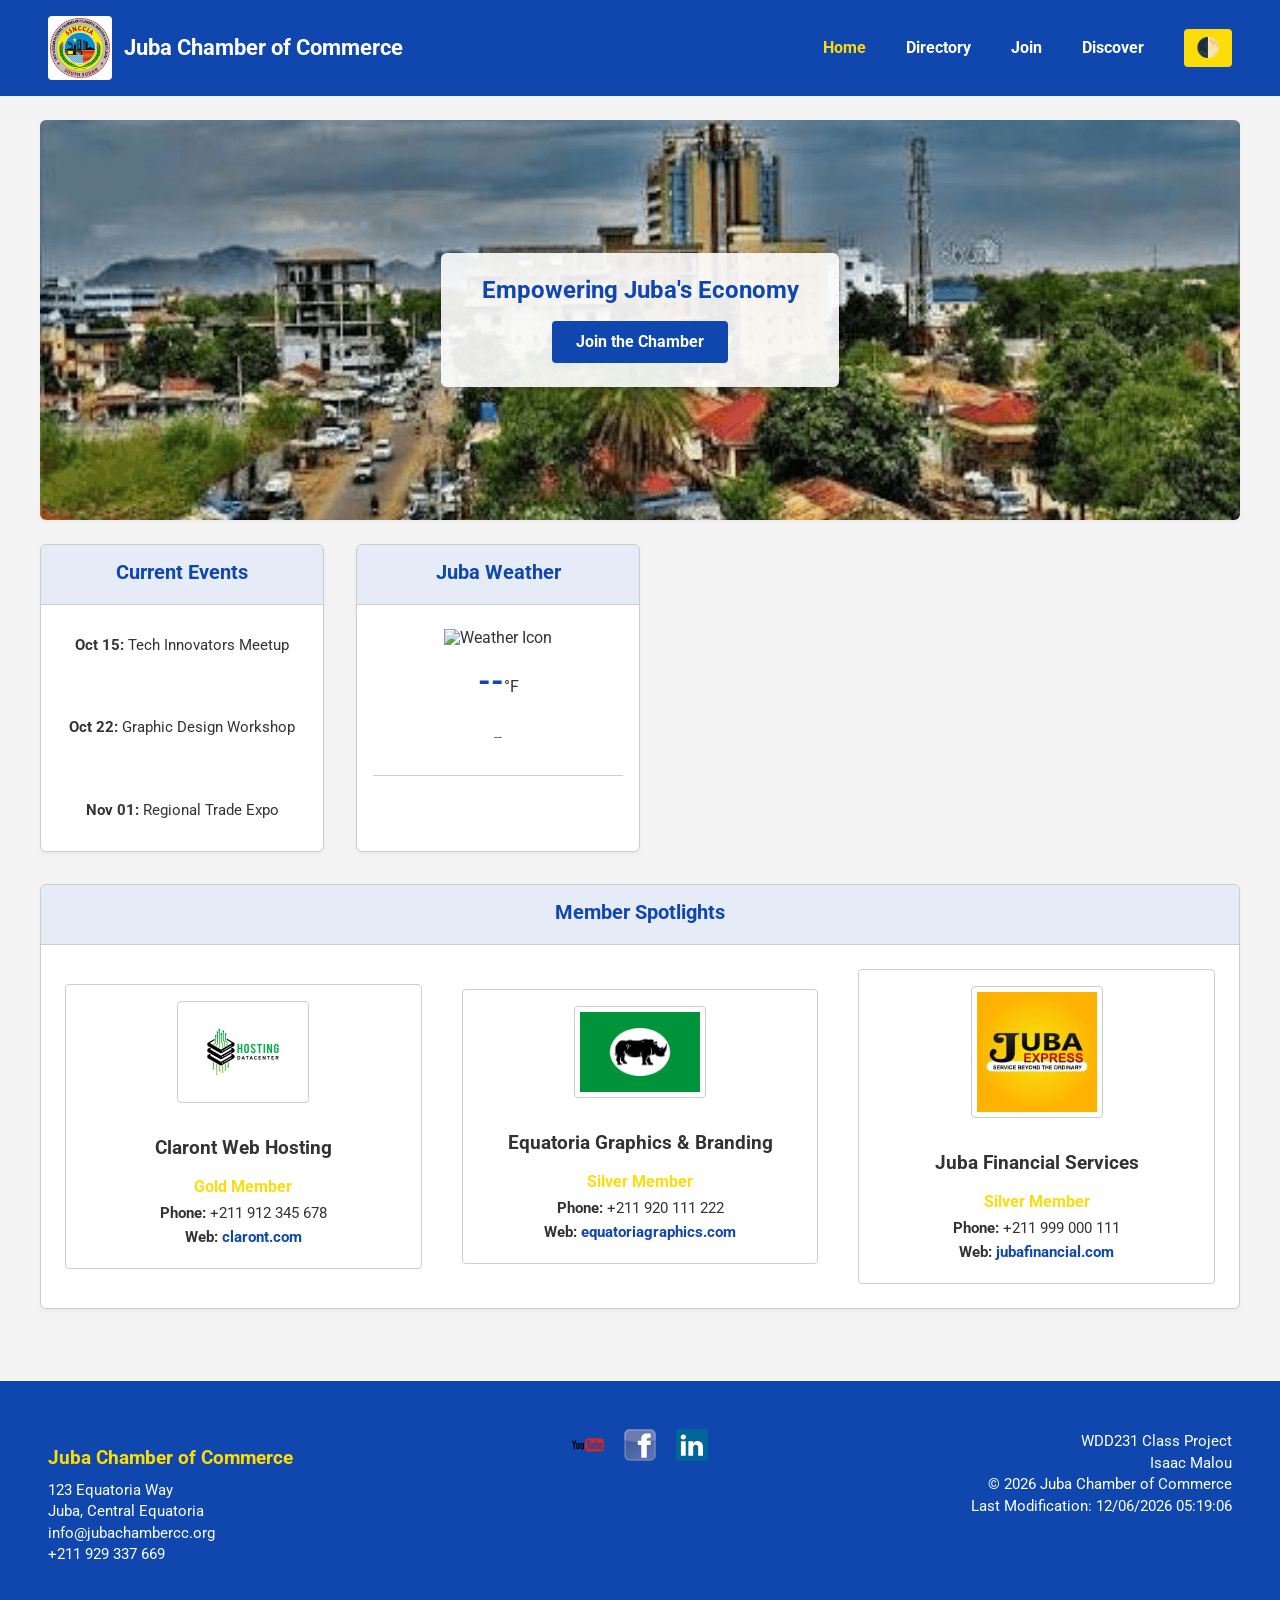
==== chamber/index.html @ fceed090 "w03 assignment" ====
<!DOCTYPE html>
<html lang="en">

<head>
    <meta charset="UTF-8">
    <meta name="viewport" content="width=device-width, initial-scale=1.0">
    <title>Juba Chamber of Commerce - Home</title>
    <meta name="description"
        content="Welcome to the Juba Chamber of Commerce. Discover local businesses, networking events, and community growth opportunities.">
    <meta name="author" content="Isaac Malou">

    <link rel="icon" href="images/favicon.ico" type="image/x-icon">

    <!-- Open Graph Protocol -->
    <meta property="og:title" content="Juba Chamber of Commerce - Home">
    <meta property="og:description" content="Welcome to the Juba Chamber of Commerce. Grow your business with us.">
    <meta property="og:image" content="images/chamber-logo.png">
    <meta property="og:url" content="https://isaaxmatrix.github.io/wdd231/chamber/index.html">
    <meta property="og:type" content="website">

    <!-- Google Fonts: Roboto -->
    <link rel="preconnect" href="https://fonts.googleapis.com">
    <link rel="preconnect" href="https://fonts.gstatic.com" crossorigin>
    <link href="https://fonts.googleapis.com/css2?family=Roboto:wght@400;700&display=swap" rel="stylesheet">

    <!-- CSS Loading Sequence -->
    <link rel="stylesheet" href="styles/normalize.css">
    <link rel="stylesheet" href="styles/small.css">
    <link rel="stylesheet" href="styles/larger.css">

    <!-- Specific script for the home page -->
    <script src="scripts/home.js" defer></script>
</head>

<body>
    <header>
        <div class="logo-title">
            <img src="images/chamber-logo.png" alt="Juba Chamber Logo" class="main-logo">
            <span class="site-title">Juba Chamber of Commerce</span>
        </div>
        <div class="header-right-controls">
            <button id="hamburger-menu" aria-label="Toggle site navigation menu">☰</button>
            <nav id="primary-nav">
                <ul class="menu-list">
                    <li><a href="index.html" class="active">Home</a></li>
                    <li><a href="directory.html">Directory</a></li>
                    <li><a href="join.html">Join</a></li>
                    <li><a href="discover.html">Discover</a></li>
                </ul>
            </nav>
            <button id="dark-mode-toggle" aria-label="Toggle dark theme" title="Toggle Dark/Light Mode">🌓</button>
        </div>
    </header>

    <main>
        <!-- Hero Image & Call to Action -->
        <section class="hero">
            <picture>
                <source srcset="images/hero-large.png" media="(min-width: 800px)">
                
                <img src="images/hero-small.png" alt="Juba Business District" width="100%" loading="lazy">
            </picture>
            <div class="cta-container">
                <h2>Empowering Juba's Economy</h2>
                <a href="join.html" class="cta-button">Join the Chamber</a>
            </div>
        </section>

        <!-- Dynamic Content Grid -->
        <div class="home-grid">

            <!-- Events Section -->
            <section class="home-card current-events">
                <div class="card-header">
                    <h2>Current Events</h2>
                </div>
                <div class="card-body event-list">
                    <p><strong>Oct 15:</strong> Tech Innovators Meetup</p>
                    <hr>
                    <p><strong>Oct 22:</strong> Graphic Design Workshop</p>
                    <hr>
                    <p><strong>Nov 01:</strong> Regional Trade Expo</p>
                </div>
            </section>

            <!-- Weather API Section -->
            <section class="home-card weather-section">
                <div class="card-header">
                    <h2>Juba Weather</h2>
                </div>
                <div class="card-body weather-body">
                    <div class="current-weather">
                        <img id="weather-icon" src="" alt="Weather Icon">
                        <p><span id="current-temp">--</span>&deg;F</p>
                        <p id="weather-desc" class="business-tag">--</p>
                    </div>
                    <div id="forecast" class="forecast-container">
                    
                    </div>
                </div>
            </section>

            <!-- Spotlight API Section -->
            <section class="home-card spotlights-section">
                <div class="card-header">
                    <h2>Member Spotlights</h2>
                </div>
                <div id="spotlight-container" class="spotlight-grid card-body">
                    
                </div>
            </section>

        </div>
    </main>

    <footer>
        <div class="footer-column footer-contact">
            <h3>Juba Chamber of Commerce</h3>
            <p>123 Equatoria Way</p>
            <p>Juba, Central Equatoria</p>
            <p>info@jubachambercc.org</p>
            <p>+211 929 337 669</p>
        </div>
        <div class="footer-column footer-social">
            <a href="https://youtube.com" target="_blank" aria-label="YouTube Link"><img src="images/youtube-icon.svg"
                    alt="YouTube Icon" class="social-icon"></a>
            <a href="https://facebook.com" target="_blank" aria-label="Facebook Link"><img
                    src="images/facebook-icon.svg" alt="Facebook Icon" class="social-icon"></a>
            <a href="https://linkedin.com" target="_blank" aria-label="LinkedIn Link"><img
                    src="images/linkedin-icon.svg" alt="LinkedIn Icon" class="social-icon"></a>
        </div>
        <div class="footer-column footer-dev">
            <p>WDD231 Class Project</p>
            <p>Isaac Malou</p>
            <p>&copy; <span id="currentyear"></span> Juba Chamber of Commerce</p>
            <p id="lastModified"></p>
        </div>
    </footer>
</body>

</html>
---- chamber/styles/small.css ----
/* Core Structural and Variables from Site Plan */
:root {
    --bg-main: #F4F4F4;
    --bg-card: #FFFFFF;
    --text-main: #333333;
    --color-primary: #0F47AF;
    --color-secondary: #FCDD09;
    --border-color: #cccccc;
}

body {
    background-color: var(--bg-main);
    color: var(--text-main);
    font-family: 'Roboto', sans-serif;
    transition: background-color 0.3s, color 0.3s;
}

/* Dark Theme Variant Rules */
body.dark-theme {
    --bg-main: #1a1a1a;
    --bg-card: #2a2a2a;
    --text-main: #f4f4f4;
    --color-primary: #2b67d8;
    --color-secondary: #d4ba06;
    --border-color: #444444;
}

/* Header & Structural Component Styling */
header {
    background-color: var(--color-primary);
    color: #FFFFFF;
    padding: 1rem;
    display: flex;
    flex-direction: column;
    gap: 1rem;
}

.logo-title {
    display: flex;
    align-items: center;
    gap: 0.75rem;
}

.main-logo {
    width: 60px;
    height: auto;
    background-color: var(--bg-card);
    border-radius: 4px;
    padding: 2px;
}

.site-title {
    font-size: 1.4rem;
    font-weight: 700;
}

.header-right-controls {
    display: flex;
    align-items: center;
    justify-content: space-between;
    width: 100%;
    position: relative;
}

#dark-mode-toggle,
#hamburger-menu {
    background: var(--color-secondary);
    border: none;
    color: var(--text-main);
    padding: 0.5rem 0.75rem;
    font-size: 1.2rem;
    cursor: pointer;
    border-radius: 4px;
    font-weight: bold;
}

#dark-mode-toggle {
    margin-left: auto;
}

/* Mobile Context-Specific Collapsible Navigation Rules */
nav {
    display: none;
    width: 100%;
    position: absolute;
    top: 100%;
    left: 0;
    background-color: var(--color-primary);
    z-index: 100;
    margin-top: 0.5rem;
    border-top: 2px solid var(--color-secondary);
}

nav.open {
    display: block;
}

.menu-list {
    list-style: none;
    display: flex;
    flex-direction: column;
    padding: 0;
    margin: 0;
}

.menu-list li a {
    display: block;
    padding: 1rem;
    color: #FFFFFF;
    text-decoration: none;
    border-bottom: 1px solid rgba(255, 255, 255, 0.2);
    font-weight: 700;
}

.menu-list li a.active,
.menu-list li a:hover {
    color: var(--color-secondary);
}

/* Layout Controller Configuration Bar */
main {
    padding: 1.5rem;
    max-width: 1200px;
    margin: 0 auto;
}

.page-title {
    font-size: 2rem;
    margin-bottom: 1rem;
    color: var(--color-primary);
}

body.dark-theme .page-title {
    color: var(--color-secondary);
}

.view-toggle-bar {
    display: flex;
    justify-content: center;
    gap: 0.5rem;
    margin-bottom: 2rem;
}

.toggle-btn {
    padding: 0.5rem 1.5rem;
    font-size: 1rem;
    font-weight: 700;
    background-color: var(--bg-card);
    color: var(--text-main);
    border: 1px solid var(--border-color);
    cursor: pointer;
}

.toggle-btn.active-btn {
    background-color: var(--color-primary);
    color: #FFFFFF;
    border-color: var(--color-primary);
}

/* Card Presentation Base Rules */
.grid-layout,
.list-layout {
    display: flex;
    flex-direction: column;
    gap: 1.5rem;
}

.member-card {
    background-color: var(--bg-card);
    border: 1px solid var(--border-color);
    border-radius: 6px;
    overflow: hidden;
    box-shadow: 0 2px 5px rgba(0, 0, 0, 0.05);
}

.card-header {
    background-color: rgba(15, 71, 175, 0.1);
    padding: 1rem;
    text-align: center;
    border-bottom: 1px solid var(--border-color);
}

body.dark-theme .card-header {
    background-color: rgba(0, 0, 0, 0.2);
}

.card-header h2 {
    font-size: 1.25rem;
    margin: 0 0 0.25rem 0;
    color: var(--color-primary);
}

body.dark-theme .card-header h2 {
    color: var(--color-secondary);
}

.business-tag {
    font-size: 0.85rem;
    color: var(--text-main);
    font-style: italic;
    opacity: 0.8;
}

.card-body {
    padding: 1.5rem 1rem;
    display: flex;
    flex-direction: column;
    align-items: center;
    gap: 1rem;
    text-align: center;
}

.image-placeholder {
    border: 1px solid var(--border-color);
    background: #ffffff;
    padding: 5px;
    display: inline-flex;
    align-items: center;
    justify-content: center;
    border-radius: 4px;
}

.image-placeholder img {
    max-width: 100%;
    height: auto;
}

.card-info p {
    font-size: 0.95rem;
    margin: 0.4rem 0;
}

.card-info a {
    color: var(--color-primary);
    text-decoration: none;
    font-weight: 700;
}

body.dark-theme .card-info a {
    color: var(--color-secondary);
}

/* Mobile Base Footer */
footer {
    background-color: var(--color-primary);
    color: #FFFFFF;
    padding: 2rem 1rem;
    margin-top: 3rem;
    display: flex;
    flex-direction: column;
    gap: 2rem;
    text-align: center;
}

.footer-column h3 {
    color: var(--color-secondary);
    margin-bottom: 0.75rem;
}

.footer-column p {
    margin: 0.25rem 0;
    font-size: 0.95rem;
}

/* Social icons */
.social-icon {
    width: 32px;
    height: 32px;
    margin: 0 0.5rem;
    transition: transform 0.3s;
}

.social-icon:hover {
    transform: scale(1.1);
}

/* --- Home Page Specifics --- */
.hero {
    position: relative;
    border-radius: 6px;
    overflow: hidden;
    margin-bottom: 1.5rem;
    box-shadow: 0 2px 5px rgba(0, 0, 0, 0.05);
}

/* Hero image*/
.hero img {
    display: block;
    width: 100%;
    height: 400px;
    object-fit: cover;
    object-position: center;
}

.cta-container {
    position: absolute;
    top: 50%;
    left: 50%;
    transform: translate(-50%, -50%);
    background-color: rgba(255, 255, 255, 0.9);
    padding: 1.5rem;
    border-radius: 6px;
    text-align: center;
    width: 85%;
    max-width: 350px;
    box-shadow: 0 4px 8px rgba(0, 0, 0, 0.2);
}

body.dark-theme .cta-container {
    background-color: rgba(42, 42, 42, 0.9);
}

.cta-container h2 {
    color: var(--color-primary);
    margin: 0 0 1rem 0;
}

body.dark-theme .cta-container h2 {
    color: var(--color-secondary);
}

.cta-button {
    display: inline-block;
    background-color: var(--color-primary);
    color: #FFFFFF;
    padding: 0.75rem 1.5rem;
    text-decoration: none;
    font-weight: 700;
    border-radius: 4px;
}

.cta-button:hover {
    background-color: var(--color-secondary);
    color: var(--text-main);
}

/* Home Grid Layout (Mobile Stack) */
.home-grid {
    display: flex;
    flex-direction: column;
    gap: 1.5rem;
}

.home-card {
    background-color: var(--bg-card);
    border: 1px solid var(--border-color);
    border-radius: 6px;
    overflow: hidden;
    box-shadow: 0 2px 5px rgba(0, 0, 0, 0.05);
}

.event-list p {
    margin: 0.5rem 0;
    font-size: 0.95rem;
}

.event-list hr {
    border: 0;
    border-top: 1px solid var(--border-color);
    margin: 0.5rem 0;
}

.weather-body {
    display: flex;
    flex-direction: column;
    gap: 1rem;
}

.current-weather {
    display: flex;
    flex-direction: column;
    align-items: center;
}

#current-temp {
    font-size: 2rem;
    font-weight: 700;
    color: var(--color-primary);
}

body.dark-theme #current-temp {
    color: var(--color-secondary);
}

.forecast-container {
    border-top: 1px solid var(--border-color);
    padding-top: 1rem;
    width: 100%;
    display: flex;
    justify-content: space-around;
    text-align: center;
}

.forecast-container p {
    margin: 0;
    font-size: 0.9rem;
}

/* Spotlight Customization */
.spotlight-grid {
    display: flex;
    flex-direction: column;
    gap: 1.5rem;
}

.spotlight-item {
    border: 1px solid var(--border-color);
    border-radius: 4px;
    padding: 1rem;
}

.spotlight-level {
    color: var(--color-secondary);
    font-weight: 700;
    margin-bottom: 0.5rem;
}
---- chamber/styles/larger.css ----
@media (min-width: 768px) {
    header {
        flex-direction: row;
        justify-content: space-between;
        align-items: center;
        padding: 1rem 3rem;
    }

    .header-right-controls {
        width: auto;
        gap: 2rem;
    }

    #hamburger-menu {
        display: none;
    }

    #dark-mode-toggle {
        margin-left: 0;
    }

    nav {
        display: block !important;
        position: static;
        width: auto;
        background: transparent;
        border: none;
        margin-top: 0;
    }

    .menu-list {
        flex-direction: row;
        gap: 1.5rem;
    }

    .menu-list li a {
        border-bottom: none;
        padding: 0.5rem;
    }

    .menu-list li a:hover {
        border-bottom: 2px solid var(--color-secondary);
    }

    /* Target Matrix Grid Layout Presentation Structure */
    .grid-layout {
        display: grid;
        grid-template-columns: repeat(3, 1fr);
        gap: 2rem;
    }

    .grid-layout .card-body {
        flex-direction: row;
        align-items: center;
        text-align: left;
    }

    .grid-layout .image-placeholder {
        flex-shrink: 0;
        width: 110px;
        height: auto;
    }

    /* Target Row List Layout Presentation Rules */
    .list-layout .member-card {
        border-radius: 0;
        border: none;
        border-bottom: 1px solid var(--border-color);
        box-shadow: none;
    }

    .list-layout .card-header {
        display: none;
    }

    .list-layout .card-body {
        display: grid;
        grid-template-columns: 2fr 3fr;
        padding: 1rem;
        text-align: left;
        align-items: center;
    }

    .list-layout .card-body::before {
        content: attr(data-name);
        font-weight: 700;
        font-size: 1.1rem;
        color: var(--color-primary);
    }

    body.dark-theme .list-layout .card-body::before {
        color: var(--color-secondary);
    }

    .list-layout .image-placeholder {
        display: none;
    }

    .list-layout .card-info {
        display: flex;
        justify-content: space-between;
        align-items: center;
        width: 100%;
        gap: 1rem;
    }

    .list-layout .card-info p {
        margin: 0;
    }

    /* Desktop Striping Rules Injection */
    .list-layout .member-card:nth-child(even) {
        background-color: rgba(0, 0, 0, 0.03);
    }

    body.dark-theme .list-layout .member-card:nth-child(even) {
        background-color: rgba(255, 255, 255, 0.03);
    }

    /* 3-Column Footer Layout */
    footer {
        flex-direction: row;
        justify-content: space-between;
        align-items: flex-start;
        padding: 3rem;
        text-align: left;
    }

    .footer-column {
        flex: 1;
    }

    .footer-social {
        text-align: center;
    }

    .footer-dev {
        text-align: right;
    }
}

/* --- Home Page Desktop Grid --- */
.home-grid {
    display: grid;
    grid-template-columns: 1fr 1fr 2fr;
    gap: 2rem;
}

.spotlights-section {
    grid-column: 1 / -1;
}

.spotlight-grid {
    flex-direction: row;
    justify-content: space-around;
}

.spotlight-item {
    flex: 1;
    margin: 0 0.5rem;
}
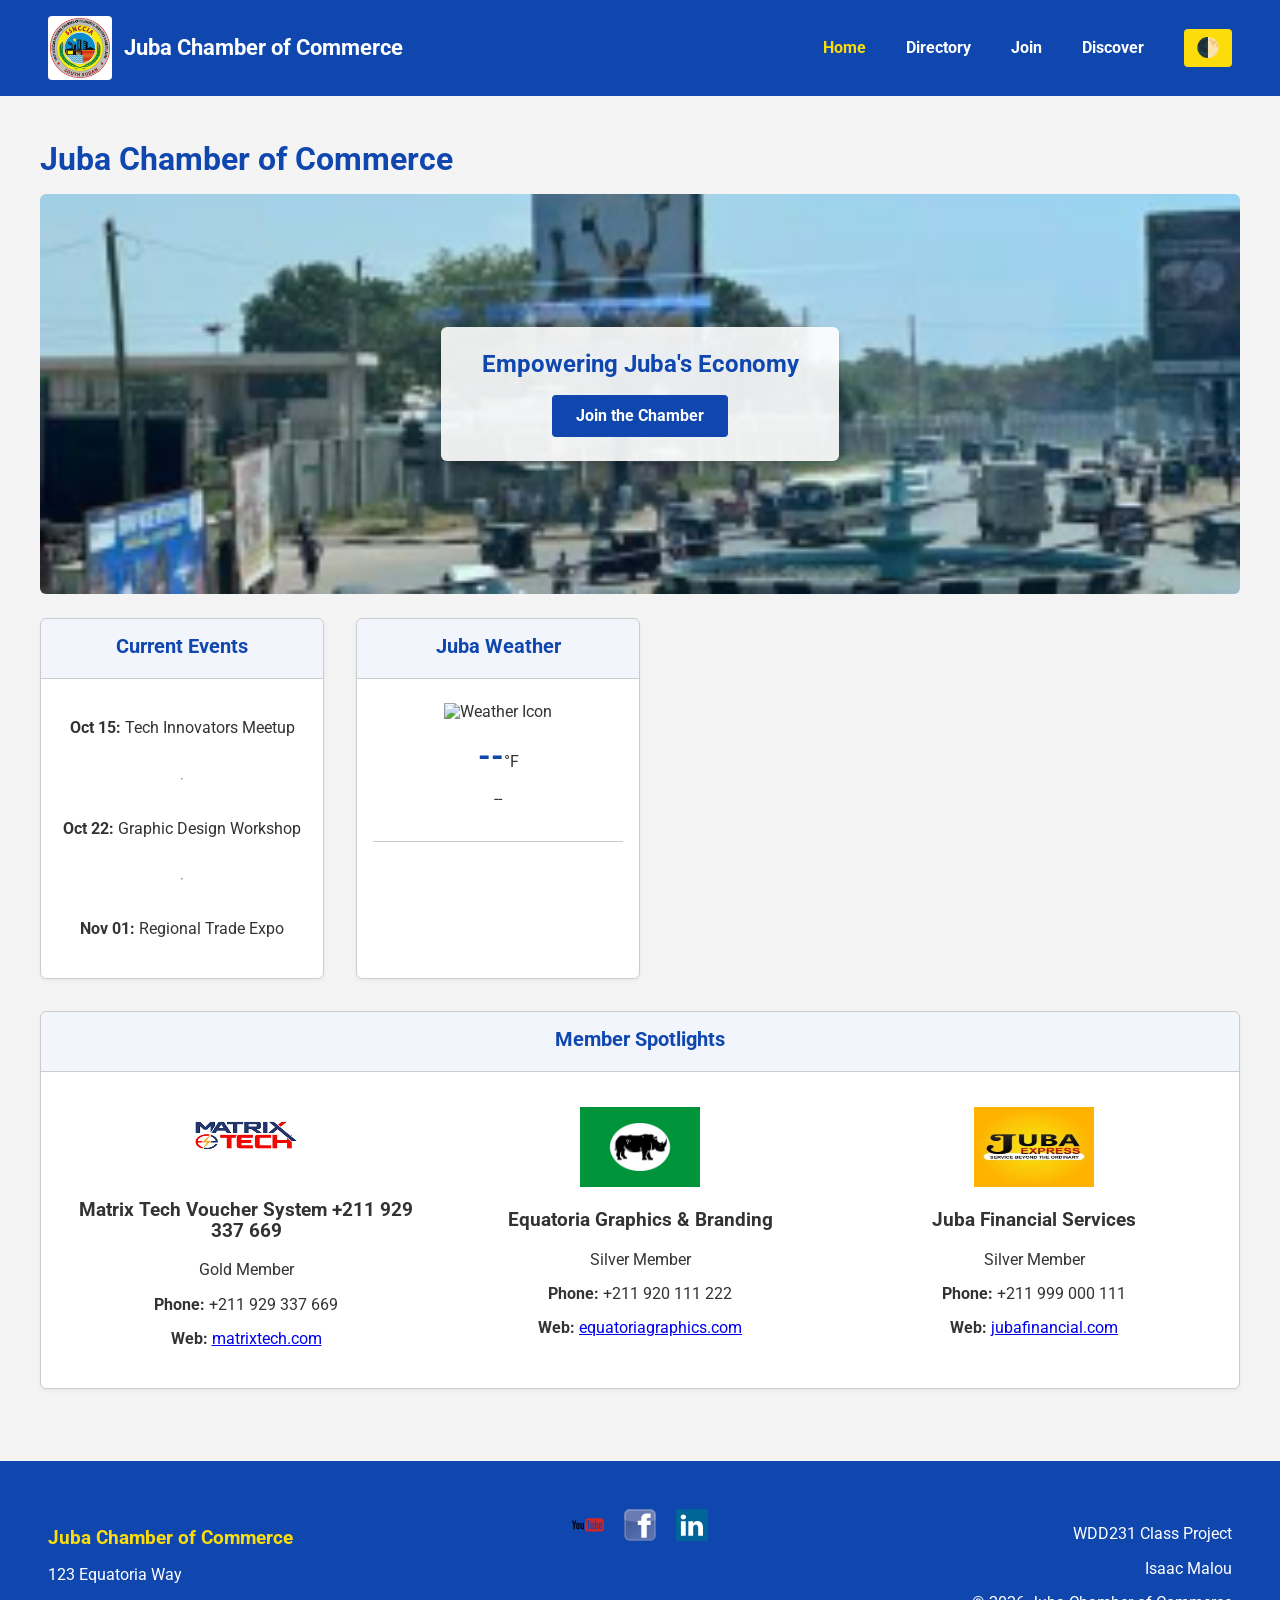
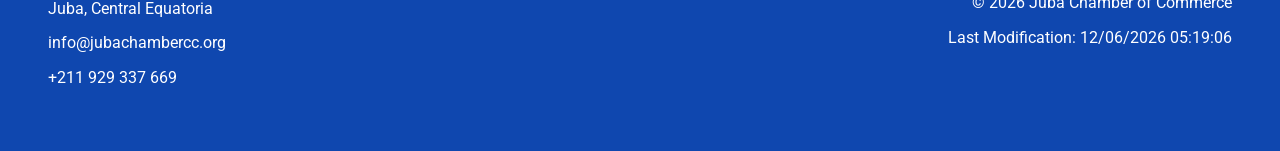
==== commit 128980fc: "w03 assignment adjustment" ====
--- a/chamber/index.html
+++ b/chamber/index.html
@@ -14,8 +14,8 @@
     <!-- Open Graph Protocol -->
     <meta property="og:title" content="Juba Chamber of Commerce - Home">
     <meta property="og:description" content="Welcome to the Juba Chamber of Commerce. Grow your business with us.">
-    <meta property="og:image" content="images/chamber-logo.png">
-    <meta property="og:url" content="https://isaaxmatrix.github.io/wdd231/chamber/index.html">
+    <meta property="og:image" content="https://isaacmatrix.github.io/wdd231/chamber/images/chamber-logo.png">
+    <meta property="og:url" content="https://isaacmatrix.github.io/wdd231/chamber/index.html">
     <meta property="og:type" content="website">
 
     <!-- Google Fonts: Roboto -->
@@ -53,11 +53,12 @@
     </header>
 
     <main>
+        <h1 class="page-title">Juba Chamber of Commerce</h1>
+
         <!-- Hero Image & Call to Action -->
         <section class="hero">
             <picture>
                 <source srcset="images/hero-large.png" media="(min-width: 800px)">
-                
                 <img src="images/hero-small.png" alt="Juba Business District" width="100%" loading="lazy">
             </picture>
             <div class="cta-container">
@@ -68,8 +69,6 @@
 
         <!-- Dynamic Content Grid -->
         <div class="home-grid">
-
-            <!-- Events Section -->
             <section class="home-card current-events">
                 <div class="card-header">
                     <h2>Current Events</h2>
@@ -83,7 +82,6 @@
                 </div>
             </section>
 
-            <!-- Weather API Section -->
             <section class="home-card weather-section">
                 <div class="card-header">
                     <h2>Juba Weather</h2>
@@ -94,22 +92,16 @@
                         <p><span id="current-temp">--</span>&deg;F</p>
                         <p id="weather-desc" class="business-tag">--</p>
                     </div>
-                    <div id="forecast" class="forecast-container">
-                    
-                    </div>
+                    <div id="forecast" class="forecast-container"></div>
                 </div>
             </section>
 
-            <!-- Spotlight API Section -->
             <section class="home-card spotlights-section">
                 <div class="card-header">
                     <h2>Member Spotlights</h2>
                 </div>
-                <div id="spotlight-container" class="spotlight-grid card-body">
-                    
-                </div>
+                <div id="spotlight-container" class="spotlight-grid card-body"></div>
             </section>
-
         </div>
     </main>
 
--- a/chamber/styles/small.css
+++ b/chamber/styles/small.css
@@ -1,4 +1,4 @@
-/* Core Structural and Variables from Site Plan */
+/* Core Structural and Variables */
 :root {
     --bg-main: #F4F4F4;
     --bg-card: #FFFFFF;
@@ -15,7 +15,7 @@
     transition: background-color 0.3s, color 0.3s;
 }
 
-/* Dark Theme Variant Rules */
+/* Dark Theme */
 body.dark-theme {
     --bg-main: #1a1a1a;
     --bg-card: #2a2a2a;
@@ -25,7 +25,7 @@
     --border-color: #444444;
 }
 
-/* Header & Structural Component Styling */
+/* Header */
 header {
     background-color: var(--color-primary);
     color: #FFFFFF;
@@ -78,7 +78,7 @@
     margin-left: auto;
 }
 
-/* Mobile Context-Specific Collapsible Navigation Rules */
+/* Navigation */
 nav {
     display: none;
     width: 100%;
@@ -117,7 +117,7 @@
     color: var(--color-secondary);
 }
 
-/* Layout Controller Configuration Bar */
+/* Main */
 main {
     padding: 1.5rem;
     max-width: 1200px;
@@ -134,38 +134,9 @@
     color: var(--color-secondary);
 }
 
-.view-toggle-bar {
-    display: flex;
-    justify-content: center;
-    gap: 0.5rem;
-    margin-bottom: 2rem;
-}
-
-.toggle-btn {
-    padding: 0.5rem 1.5rem;
-    font-size: 1rem;
-    font-weight: 700;
-    background-color: var(--bg-card);
-    color: var(--text-main);
-    border: 1px solid var(--border-color);
-    cursor: pointer;
-}
-
-.toggle-btn.active-btn {
-    background-color: var(--color-primary);
-    color: #FFFFFF;
-    border-color: var(--color-primary);
-}
-
-/* Card Presentation Base Rules */
-.grid-layout,
-.list-layout {
-    display: flex;
-    flex-direction: column;
-    gap: 1.5rem;
-}
-
-.member-card {
+/* Cards */
+.member-card,
+.home-card {
     background-color: var(--bg-card);
     border: 1px solid var(--border-color);
     border-radius: 6px;
@@ -174,7 +145,7 @@
 }
 
 .card-header {
-    background-color: rgba(15, 71, 175, 0.1);
+    background-color: rgba(15, 71, 175, 0.05);
     padding: 1rem;
     text-align: center;
     border-bottom: 1px solid var(--border-color);
@@ -194,13 +165,6 @@
     color: var(--color-secondary);
 }
 
-.business-tag {
-    font-size: 0.85rem;
-    color: var(--text-main);
-    font-style: italic;
-    opacity: 0.8;
-}
-
 .card-body {
     padding: 1.5rem 1rem;
     display: flex;
@@ -210,37 +174,7 @@
     text-align: center;
 }
 
-.image-placeholder {
-    border: 1px solid var(--border-color);
-    background: #ffffff;
-    padding: 5px;
-    display: inline-flex;
-    align-items: center;
-    justify-content: center;
-    border-radius: 4px;
-}
-
-.image-placeholder img {
-    max-width: 100%;
-    height: auto;
-}
-
-.card-info p {
-    font-size: 0.95rem;
-    margin: 0.4rem 0;
-}
-
-.card-info a {
-    color: var(--color-primary);
-    text-decoration: none;
-    font-weight: 700;
-}
-
-body.dark-theme .card-info a {
-    color: var(--color-secondary);
-}
-
-/* Mobile Base Footer */
+/* Footer */
 footer {
     background-color: var(--color-primary);
     color: #FFFFFF;
@@ -257,39 +191,25 @@
     margin-bottom: 0.75rem;
 }
 
-.footer-column p {
-    margin: 0.25rem 0;
-    font-size: 0.95rem;
-}
-
-/* Social icons */
 .social-icon {
     width: 32px;
     height: 32px;
     margin: 0 0.5rem;
-    transition: transform 0.3s;
-}
-
-.social-icon:hover {
-    transform: scale(1.1);
-}
-
-/* --- Home Page Specifics --- */
+}
+
+/* Hero */
 .hero {
     position: relative;
     border-radius: 6px;
     overflow: hidden;
     margin-bottom: 1.5rem;
-    box-shadow: 0 2px 5px rgba(0, 0, 0, 0.05);
-}
-
-/* Hero image*/
+}
+
 .hero img {
     display: block;
     width: 100%;
     height: 400px;
     object-fit: cover;
-    object-position: center;
 }
 
 .cta-container {
@@ -329,47 +249,11 @@
     border-radius: 4px;
 }
 
-.cta-button:hover {
-    background-color: var(--color-secondary);
-    color: var(--text-main);
-}
-
-/* Home Grid Layout (Mobile Stack) */
+/* Misc Home Elements */
 .home-grid {
     display: flex;
     flex-direction: column;
     gap: 1.5rem;
-}
-
-.home-card {
-    background-color: var(--bg-card);
-    border: 1px solid var(--border-color);
-    border-radius: 6px;
-    overflow: hidden;
-    box-shadow: 0 2px 5px rgba(0, 0, 0, 0.05);
-}
-
-.event-list p {
-    margin: 0.5rem 0;
-    font-size: 0.95rem;
-}
-
-.event-list hr {
-    border: 0;
-    border-top: 1px solid var(--border-color);
-    margin: 0.5rem 0;
-}
-
-.weather-body {
-    display: flex;
-    flex-direction: column;
-    gap: 1rem;
-}
-
-.current-weather {
-    display: flex;
-    flex-direction: column;
-    align-items: center;
 }
 
 #current-temp {
@@ -388,29 +272,4 @@
     width: 100%;
     display: flex;
     justify-content: space-around;
-    text-align: center;
-}
-
-.forecast-container p {
-    margin: 0;
-    font-size: 0.9rem;
-}
-
-/* Spotlight Customization */
-.spotlight-grid {
-    display: flex;
-    flex-direction: column;
-    gap: 1.5rem;
-}
-
-.spotlight-item {
-    border: 1px solid var(--border-color);
-    border-radius: 4px;
-    padding: 1rem;
-}
-
-.spotlight-level {
-    color: var(--color-secondary);
-    font-weight: 700;
-    margin-bottom: 0.5rem;
 }
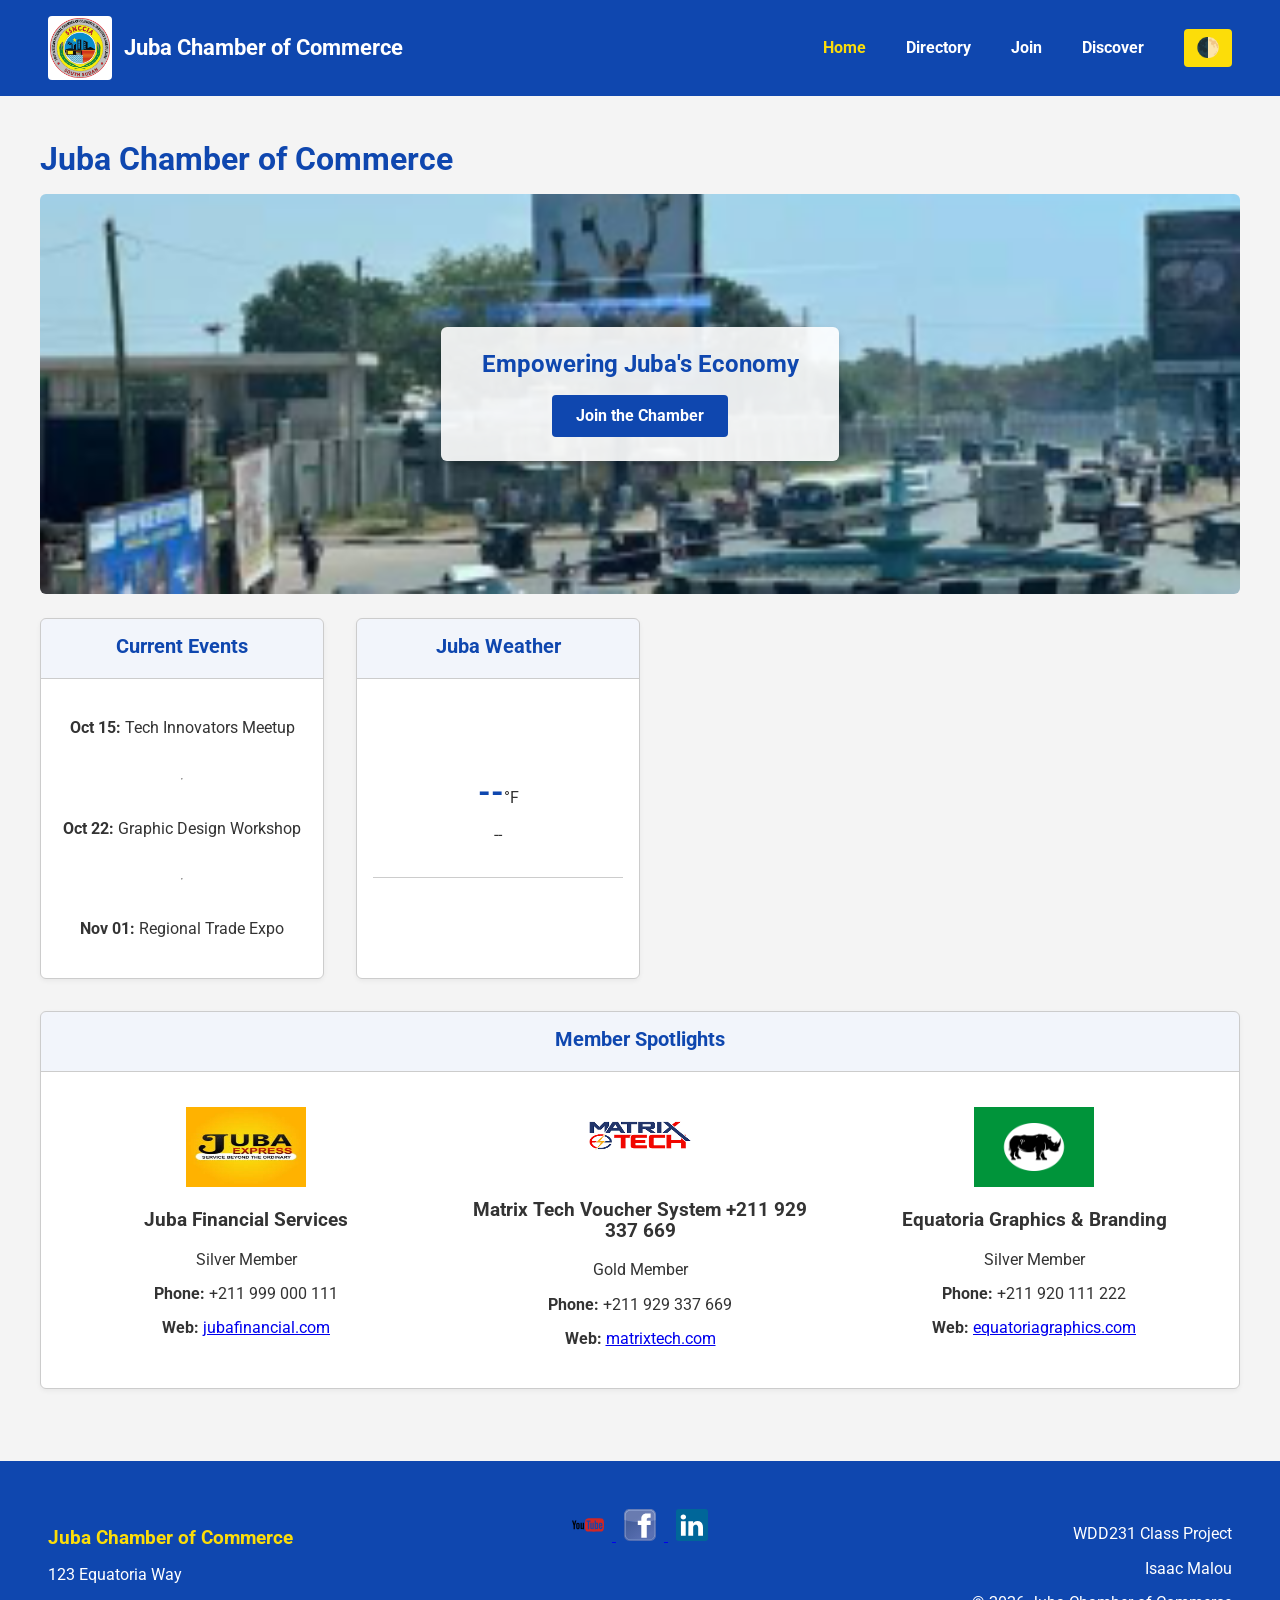
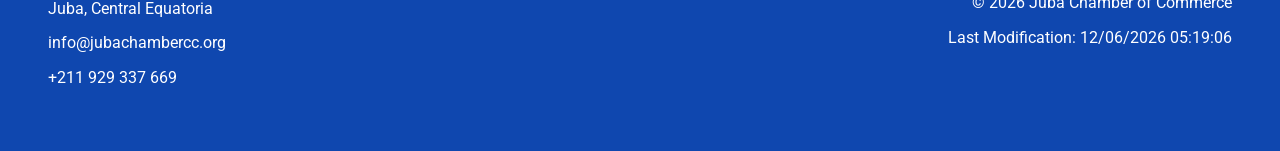
==== commit 31e5fb78: "W03 Assignment: Re-submission" ====
--- a/chamber/index.html
+++ b/chamber/index.html
@@ -10,6 +10,7 @@
     <meta name="author" content="Isaac Malou">
 
     <link rel="icon" href="images/favicon.ico" type="image/x-icon">
+    <meta name="theme-color" content="#ffffff">
 
     <!-- Open Graph Protocol -->
     <meta property="og:title" content="Juba Chamber of Commerce - Home">
@@ -35,7 +36,7 @@
 <body>
     <header>
         <div class="logo-title">
-            <img src="images/chamber-logo.png" alt="Juba Chamber Logo" class="main-logo">
+            <img src="images/chamber-logo.png" alt="Juba Chamber Logo" class="main-logo" width="80" height="80">
             <span class="site-title">Juba Chamber of Commerce</span>
         </div>
         <div class="header-right-controls">
@@ -59,7 +60,7 @@
         <section class="hero">
             <picture>
                 <source srcset="images/hero-large.png" media="(min-width: 800px)">
-                <img src="images/hero-small.png" alt="Juba Business District" width="100%" loading="lazy">
+                <img src="images/hero-small.png" alt="Juba Business District" width="800" height="400" loading="lazy">
             </picture>
             <div class="cta-container">
                 <h2>Empowering Juba's Economy</h2>
@@ -88,7 +89,8 @@
                 </div>
                 <div class="card-body weather-body">
                     <div class="current-weather">
-                        <img id="weather-icon" src="" alt="Weather Icon">
+                        <img id="weather-icon" src="[data-uri]"
+                            alt="Weather Icon" width="50" height="50">
                         <p><span id="current-temp">--</span>&deg;F</p>
                         <p id="weather-desc" class="business-tag">--</p>
                     </div>
@@ -114,12 +116,15 @@
             <p>+211 929 337 669</p>
         </div>
         <div class="footer-column footer-social">
-            <a href="https://youtube.com" target="_blank" aria-label="YouTube Link"><img src="images/youtube-icon.svg"
-                    alt="YouTube Icon" class="social-icon"></a>
-            <a href="https://facebook.com" target="_blank" aria-label="Facebook Link"><img
-                    src="images/facebook-icon.svg" alt="Facebook Icon" class="social-icon"></a>
-            <a href="https://linkedin.com" target="_blank" aria-label="LinkedIn Link"><img
-                    src="images/linkedin-icon.svg" alt="LinkedIn Icon" class="social-icon"></a>
+            <a href="https://youtube.com" target="_blank" rel="noopener" aria-label="YouTube Link">
+                <img src="images/youtube-icon.svg" alt="YouTube Icon" class="social-icon" width="30" height="30">
+            </a>
+            <a href="https://facebook.com" target="_blank" rel="noopener" aria-label="Facebook Link">
+                <img src="images/facebook-icon.svg" alt="Facebook Icon" class="social-icon" width="30" height="30">
+            </a>
+            <a href="https://linkedin.com" target="_blank" rel="noopener" aria-label="LinkedIn Link">
+                <img src="images/linkedin-icon.svg" alt="LinkedIn Icon" class="social-icon" width="30" height="30">
+            </a>
         </div>
         <div class="footer-column footer-dev">
             <p>WDD231 Class Project</p>
--- a/chamber/styles/small.css
+++ b/chamber/styles/small.css
@@ -20,8 +20,8 @@
     --bg-main: #1a1a1a;
     --bg-card: #2a2a2a;
     --text-main: #f4f4f4;
-    --color-primary: #2b67d8;
-    --color-secondary: #d4ba06;
+    --color-primary: #1a4594;
+    --color-secondary: #e6ca07;
     --border-color: #444444;
 }
 
@@ -74,6 +74,12 @@
     font-weight: bold;
 }
 
+
+body.dark-theme #dark-mode-toggle,
+body.dark-theme #hamburger-menu {
+    color: #1a1a1a;
+}
+
 #dark-mode-toggle {
     margin-left: auto;
 }
@@ -251,9 +257,8 @@
 
 /* Misc Home Elements */
 .home-grid {
-    display: flex;
-    flex-direction: column;
-    gap: 1.5rem;
+    display: grid;
+    gap: 2rem;
 }
 
 #current-temp {
--- a/chamber/styles/larger.css
+++ b/chamber/styles/larger.css
@@ -137,25 +137,23 @@
     .footer-dev {
         text-align: right;
     }
-}
 
-/* --- Home Page Desktop Grid --- */
-.home-grid {
-    display: grid;
-    grid-template-columns: 1fr 1fr 2fr;
-    gap: 2rem;
-}
+    /* --- Home Page Desktop Grid --- */
+    .home-grid {
+        grid-template-columns: 1fr 1fr 2fr;
+    }
 
-.spotlights-section {
-    grid-column: 1 / -1;
-}
+    .spotlights-section {
+        grid-column: 1 / -1;
+    }
 
-.spotlight-grid {
-    flex-direction: row;
-    justify-content: space-around;
-}
+    .spotlight-grid {
+        flex-direction: row;
+        justify-content: space-around;
+    }
 
-.spotlight-item {
-    flex: 1;
-    margin: 0 0.5rem;
+    .spotlight-item {
+        flex: 1;
+        margin: 0 0.5rem;
+    }
 }
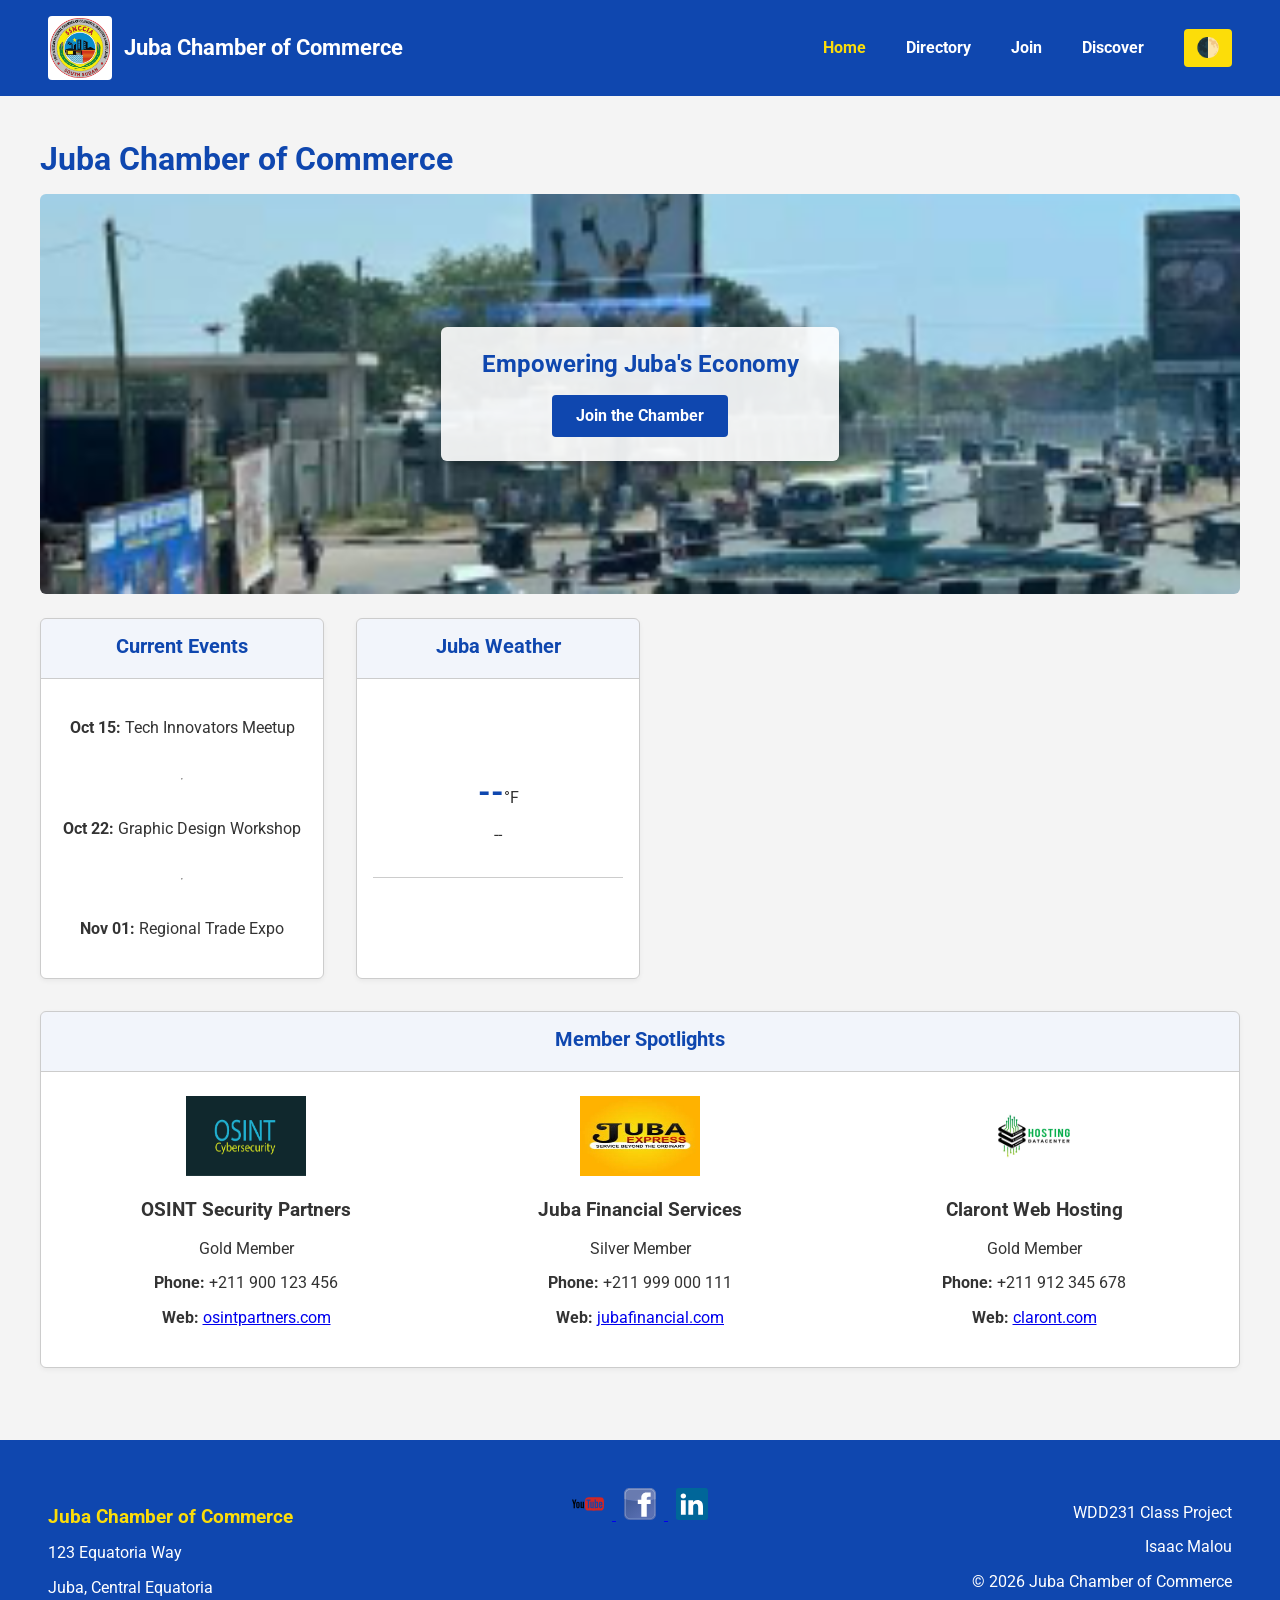
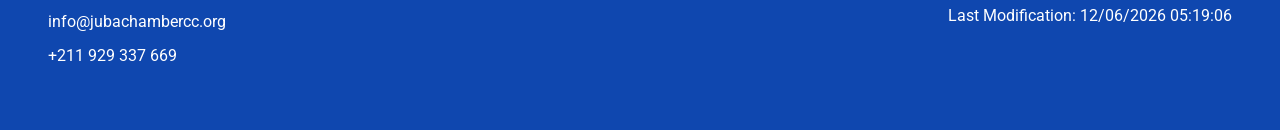
==== commit 84f0e2be: "w05 site plane complete" ====
--- a/chamber/index.html
+++ b/chamber/index.html
@@ -43,7 +43,7 @@
             <button id="hamburger-menu" aria-label="Toggle site navigation menu">☰</button>
             <nav id="primary-nav">
                 <ul class="menu-list">
-                    <li><a href="index.html" class="active">Home</a></li>
+                    <li><a href="index.html" class="active">Home</a></li> <!-- ACTIVE IS HERE -->
                     <li><a href="directory.html">Directory</a></li>
                     <li><a href="join.html">Join</a></li>
                     <li><a href="discover.html">Discover</a></li>
